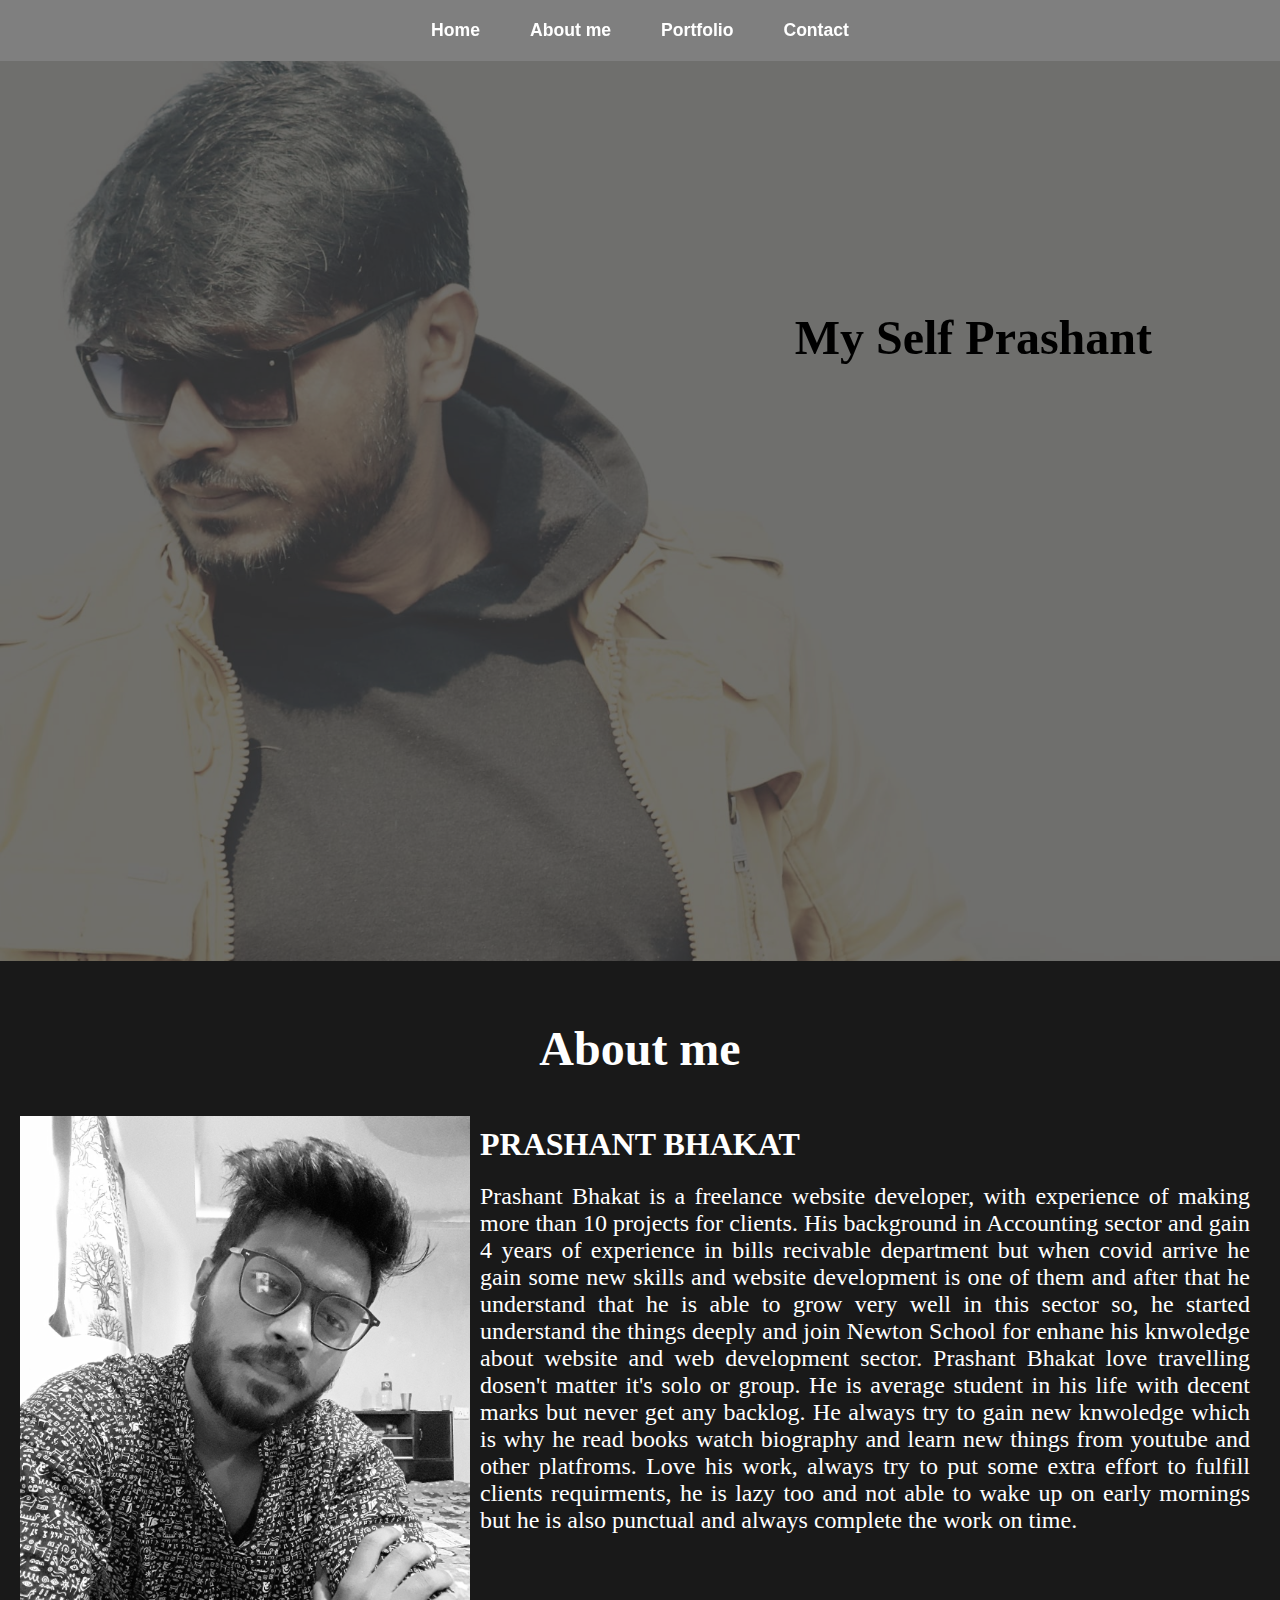
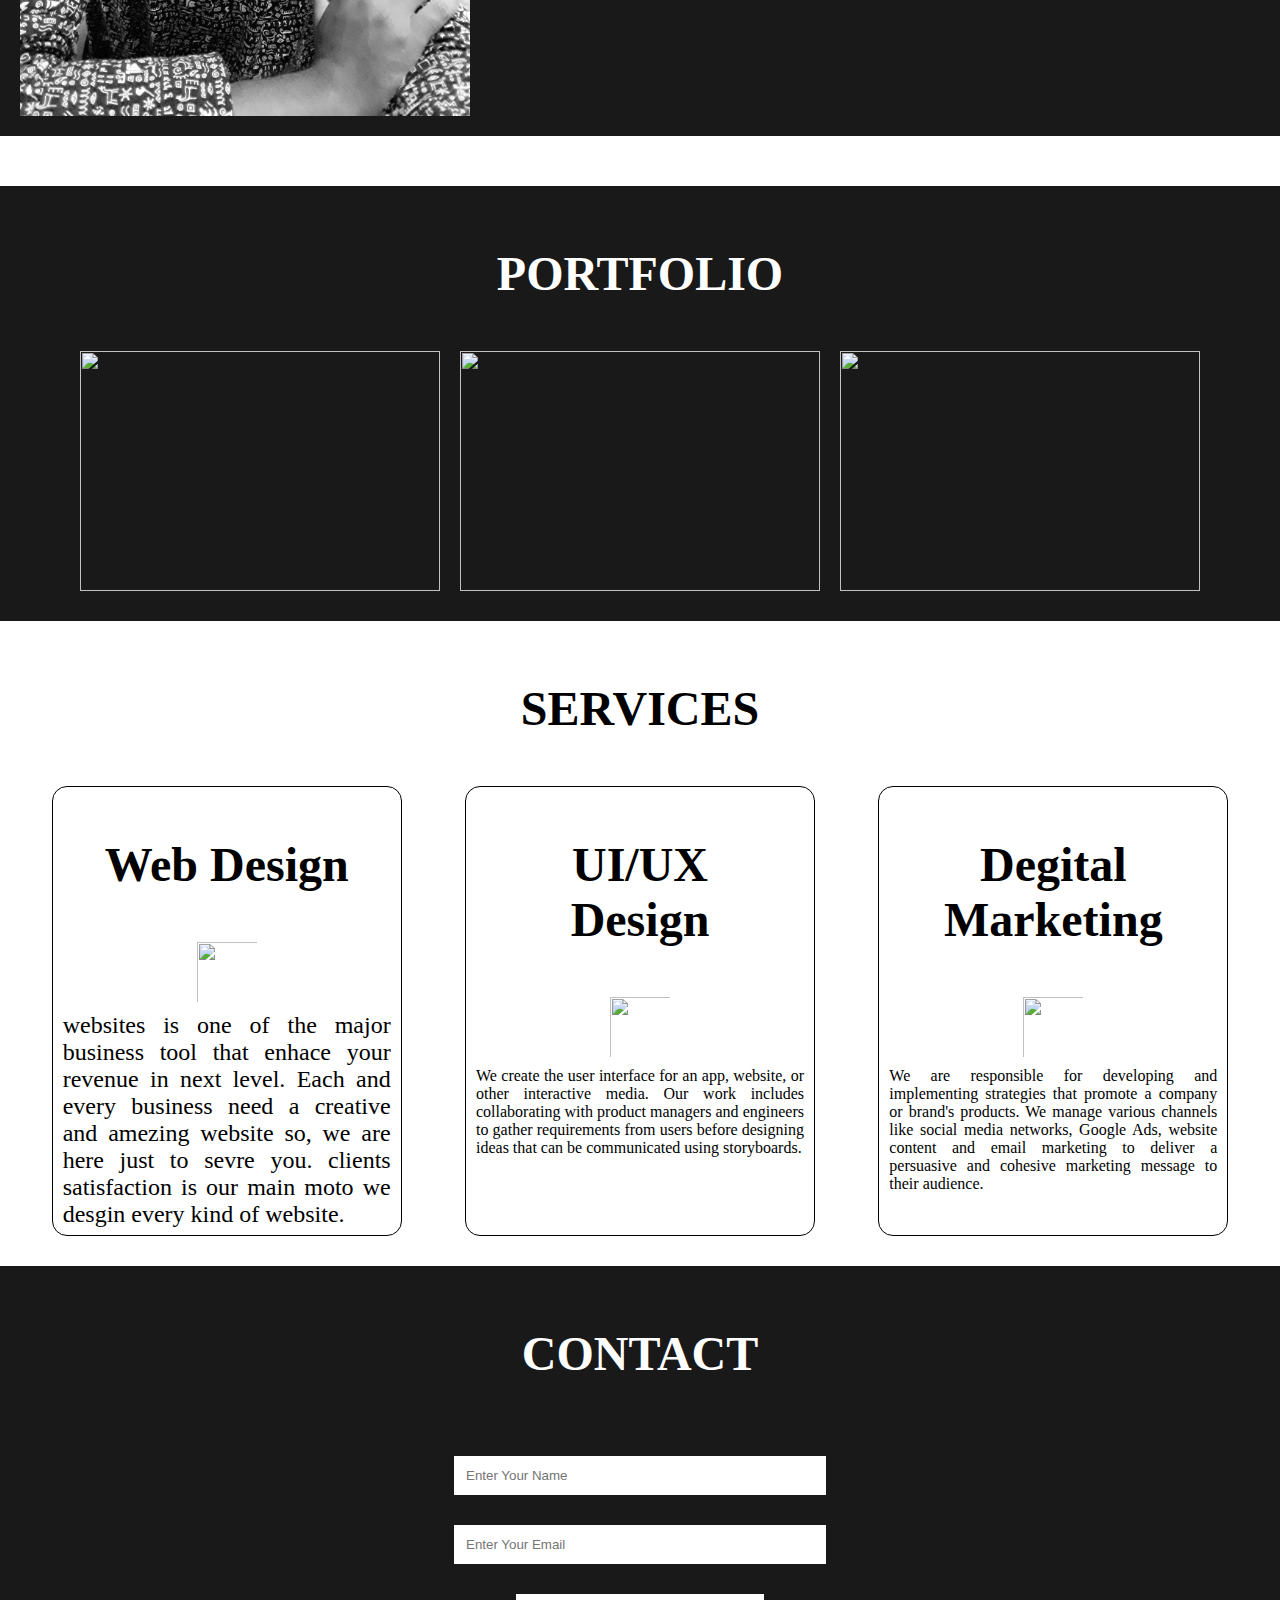
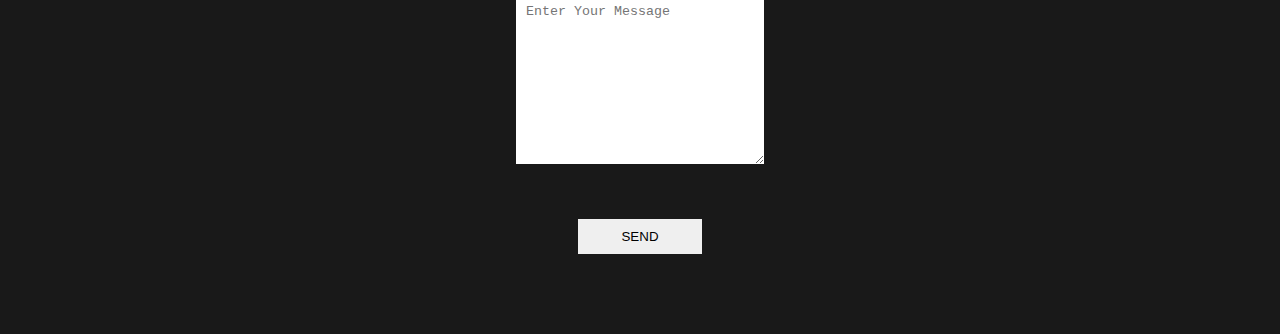
==== index.html @ 003b1701 "Add files via upload" ====
<!DOCTYPE html>
<html>
    <head>
        <meta charste="UTF-8">
        <meta name="viewport" content="width=device-width, initial scale=1.0">
        <title>Document</title>
        <link rel="stylesheet" href="style.css">
    </head>
<body>
    <nav class="navbar">
        <ul>
            <li><a href="#home">Home</a></li>
            <li><a href="#about">About me</a></li>
            <li><a href="#portfolio">Portfolio</a></li>
            <li><a href="#contact">Contact</a></li>
            
        </ul>
    </nav>

    <section id="home">
        <div class="main">
            <h1 class="heading">My Self Prashant</h1>
        
        </div>
    </section>

    <section id="about">
        <h1 class="headings">About me</h1>
        <div id="pic">
        <img src="IMG_20200417_133508008.jpg" alt="">
        <div id="intro">
            <h2>PRASHANT BHAKAT</h2>
            <p style="font-size: 1.5rem;">Prashant Bhakat is a freelance website developer, with experience
                of making more than 10 projects for clients. His background in Accounting
                sector and gain 4 years of experience in bills recivable department
                but when covid arrive he gain some new skills and website development is one of them
                and after that he understand that he is able to grow very well in this sector so,
                he started understand the things deeply and join Newton School for enhane his knwoledge
                about website and web development sector. Prashant Bhakat love travelling dosen't matter
                it's solo or group. He is average student in his life with decent marks but never get 
                any backlog. He always try to gain new knwoledge which is why he read books watch biography
                and learn new things from youtube and other platfroms.
                
                Love his work, always try to put some extra effort to fulfill clients requirments,
                he is lazy too and not able to wake up on early mornings but he is also punctual and always
                complete the work on time.
                </p>
        </div>
    </div>
    </section>

    <section id="portfolio">
        <h1 class="headings">PORTFOLIO</h1>
        <div class="gallery">
            <img src="protfolio2/a.jpg" alt="">
            <img src="protfolio2/abc.jpg" alt="">
            <img src="protfolio2/abcd.jpg" alt="">
        </div>
    </section>

    <section id="service">
        <h1 class="heading">SERVICES</h1>
        <div class="row">
            <div class="box">
            <h1 class="heading">Web Design</h1>
            <img src="Services/img1.png" alt="">
            <p style="font-size: 1.5rem;">websites is one of the major business
                tool that enhace your revenue in next 
                level. Each and every business need a 
                creative and amezing website so, we 
                are here just to sevre you.
                clients satisfaction is our main moto
                we desgin every kind of website.
            </p>
            </div>
            <div class="box">
                <h1 class="heading">UI/UX<br> Design</h1>
                <img src="Services/img2.jpg" alt="">
                <p >We create the user interface for an app, 
                    website, or other interactive media. Our work includes
                     collaborating with product managers and engineers to gather
                      requirements from users before designing ideas that can
                       be communicated using storyboards.</p>
                </div>
            <div class="box">
                    <h1 class="heading">Degital Marketing</h1>
                    <img src="Services/img3.png" alt="">
                    <p>We are responsible for developing
                         and implementing strategies that promote a company or 
                         brand's products. We manage various channels like social
                          media networks, Google Ads, website content and email 
                          marketing to deliver a persuasive and cohesive marketing 
                          message to their audience.</p>
                </div>    
        </div>
    </section>

    <section id="contact">
        <h1 class="headings">CONTACT</h1>
        <form action="" class="form">
            <input type="text" name="name" class="input" placeholder="Enter Your Name">
            <input type="email" name="email" class="input" placeholder="Enter Your Email">
            <textarea name="msg" id="msg" cols="30" rows="10" placeholder="Enter Your Message"></textarea>
            <input type="submit" value="SEND" id="send">
        </form>
    </section>
</body>    
</html>
---- style.css ----
*{
    margin:0;
    padding: 0;
    box-sizing: border-box;
}
/*navbar*/
.navbar{
    display: flex;
    justify-content: center;
     align-items: center;
     background-color: rgba(0, 0, 0, 0.5);
     position: sticky;
     top:0;
}
.navbar ul{
    display:flex;
    list-style:none;
    margin: 20px 0px;
}
.navbar ul li{
    font-family: Arial, Helvetica, sans-serif;
    font-size: 1.1rem;
    font-weight:bold;
}
.navbar ul li a{
    text-decoration: none;
    color: white;
    padding: 8px 25px;
    transition: all .5s ease;
}
.navbar ul li a:hover{
    background-color: white;
    color: black;
    box-shadow: 0 0 10px white;
} 

/* Home */
#home{
    display: flex;
    flex-direction: column;
    background-color: rgba(0, 0, 0, 0.5);
    height: 900px;
    justify-content: top;
    align-items: center;
    color: white;

}
#home::before{
    content: "";
    position: center;
    top: 0;
    right: 0;
    background: url(IMG_20220112_152233_440.jpg) no-repeat center center/cover;
    height: 150%;
    width: 100%;
    z-index: -1;
    opacity: .8;
}
.main{
    display: flex;
    flex-direction: column;
    /*border: 1px solid white;*/
    align-items: center;
    position: absolute;
    top: 30%;
    right: 10%;
}
.heading{
    font-family: century;
    font-size: 3rem;
    color: black;
    text-align: center;
    margin: 40px 0px;
}
.btn{
    padding: 10px 35px;
    background-color:darkgreen;
    box-shadow: 0 0 10px black ;
}
.btn:hover{
    cursor: pointer;
    background-color: cornflowerblue;
    color: white;
    box-shadow: 0 0 5px black, 0 0 10px black, 0 0 15px black;
    font-weight: bold;
}
/*Aboout*/
#about{
    display: flex;
    flex-direction: column;
    box-sizing: border-box;
    background-color: rgba(0, 0, 0, 0.9);
    color: white;
    padding: 20px;
    margin-bottom: 50px;
}
#pic{
    display: flex;
}
#pic img{
    height: 600px;
    width: 600px;
}
#intro{
    display: flex;
    flex-direction: column;
    text-align: justify;
    padding: 10px;
}
#intro h2{
    font-size: 2rem;
    margin-bottom: 20px;
}

/* protfolio */
#portfolio{
    display: flex;
    flex-direction: column;
    background-color: rgba(0, 0, 0, 0.9);
    color: white;
    align-items: center;
    padding: 20px;
}

.headings{
    font-family: century;
    font-size: 3rem;
    color: white;
    text-align: center;
    margin: 40px 0px;
}

.gallery{
    display: flex;
    flex-wrap: wrap;
    justify-content: space-around;
    box-sizing: border-box;
}
.gallery img{
    width: 360px;
    height: 240px;
    margin: 10px;
}
/*services*/
#service{
    display: flex;
    flex-direction: column;
    padding: 20px;
}
.row{
    display: flex;
    justify-content: space-around;
    flex-wrap: wrap;
    box-sizing: border-box;
    
}
.box{
    display: flex;
    flex-direction: column;
    width: 350px;
    height: 450px;
    border: 1px solid black;
    margin: 10px;
    align-items: center;
    text-align: justify;
    padding: 10px;
    border-radius: 15px;
    background: linear-gradient(to top, rgb(255,45,45) 50%, white 50%);
    background-size: 100% 200%;
    transition: all .8s;
}
.box:hover{
    background-position: left bottom;
    color: white;
    border: none;
    box-shadow: 0 0 20px rgb(255,45,45) ;
}

.box img{
    width: 80px;
    height: 80px;
    background-color: white;
    padding: 10px;
}

/*Conatct Section*/
#contact{
    display: flex;
    flex-direction: column;
    box-sizing: border-box;
    background-color: rgba(0, 0, 0, 0.9);
    color: white;
    padding: 20px;
}

.form{
    display: flex;
    flex-direction: column;
    box-sizing: border-box;
    align-items: center;
    margin: 20px 0px;    
}

.input{
    padding: 12px;
    margin: 15px;
    width: 30%;
    border: none;
    outline: none;
}

#msg{
    width: 20%;
    padding: 10px;
    margin: 15px;
    border: none;
    outline: none;
}

#send{
    padding: 10px;
    width: 10%;
    margin: 40px;
    border: none;
    outline: none
}

#send:hover{
    cursor: pointer;
    box-shadow: 0 0 10px white;
}
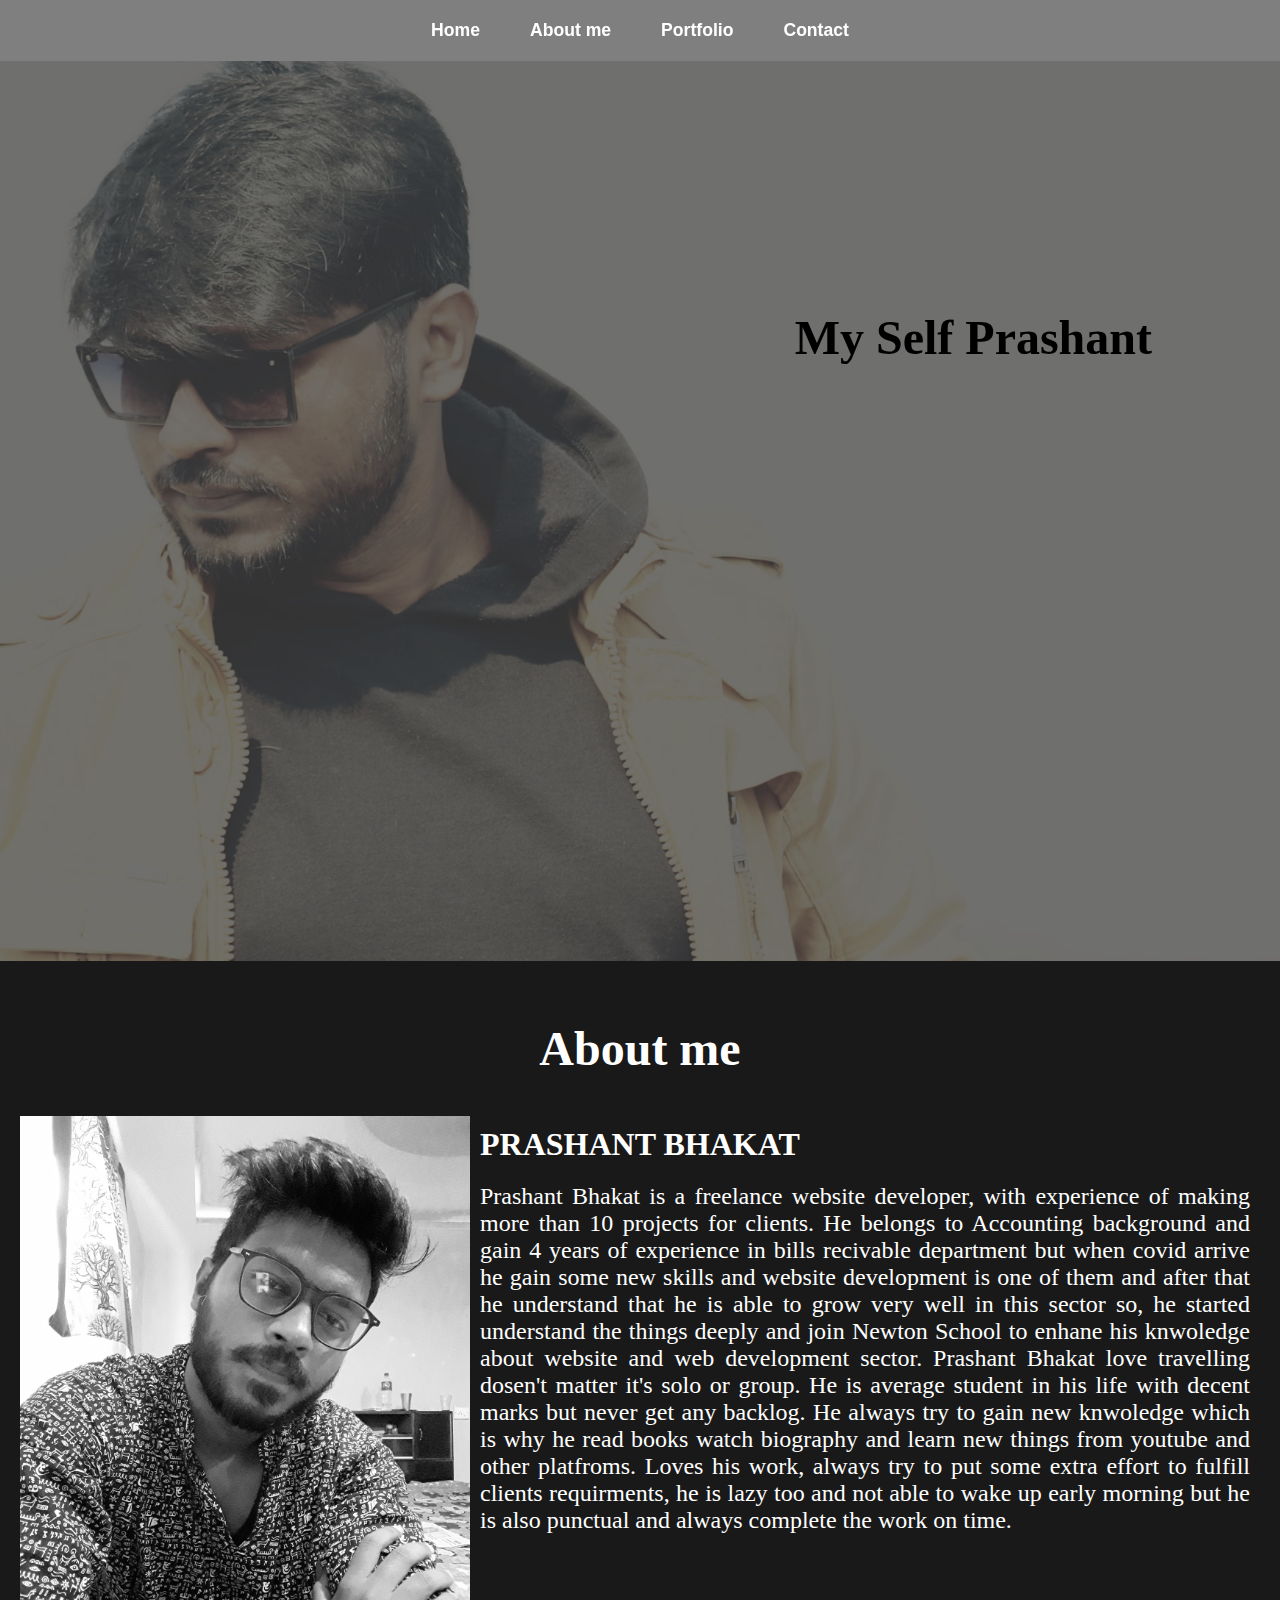
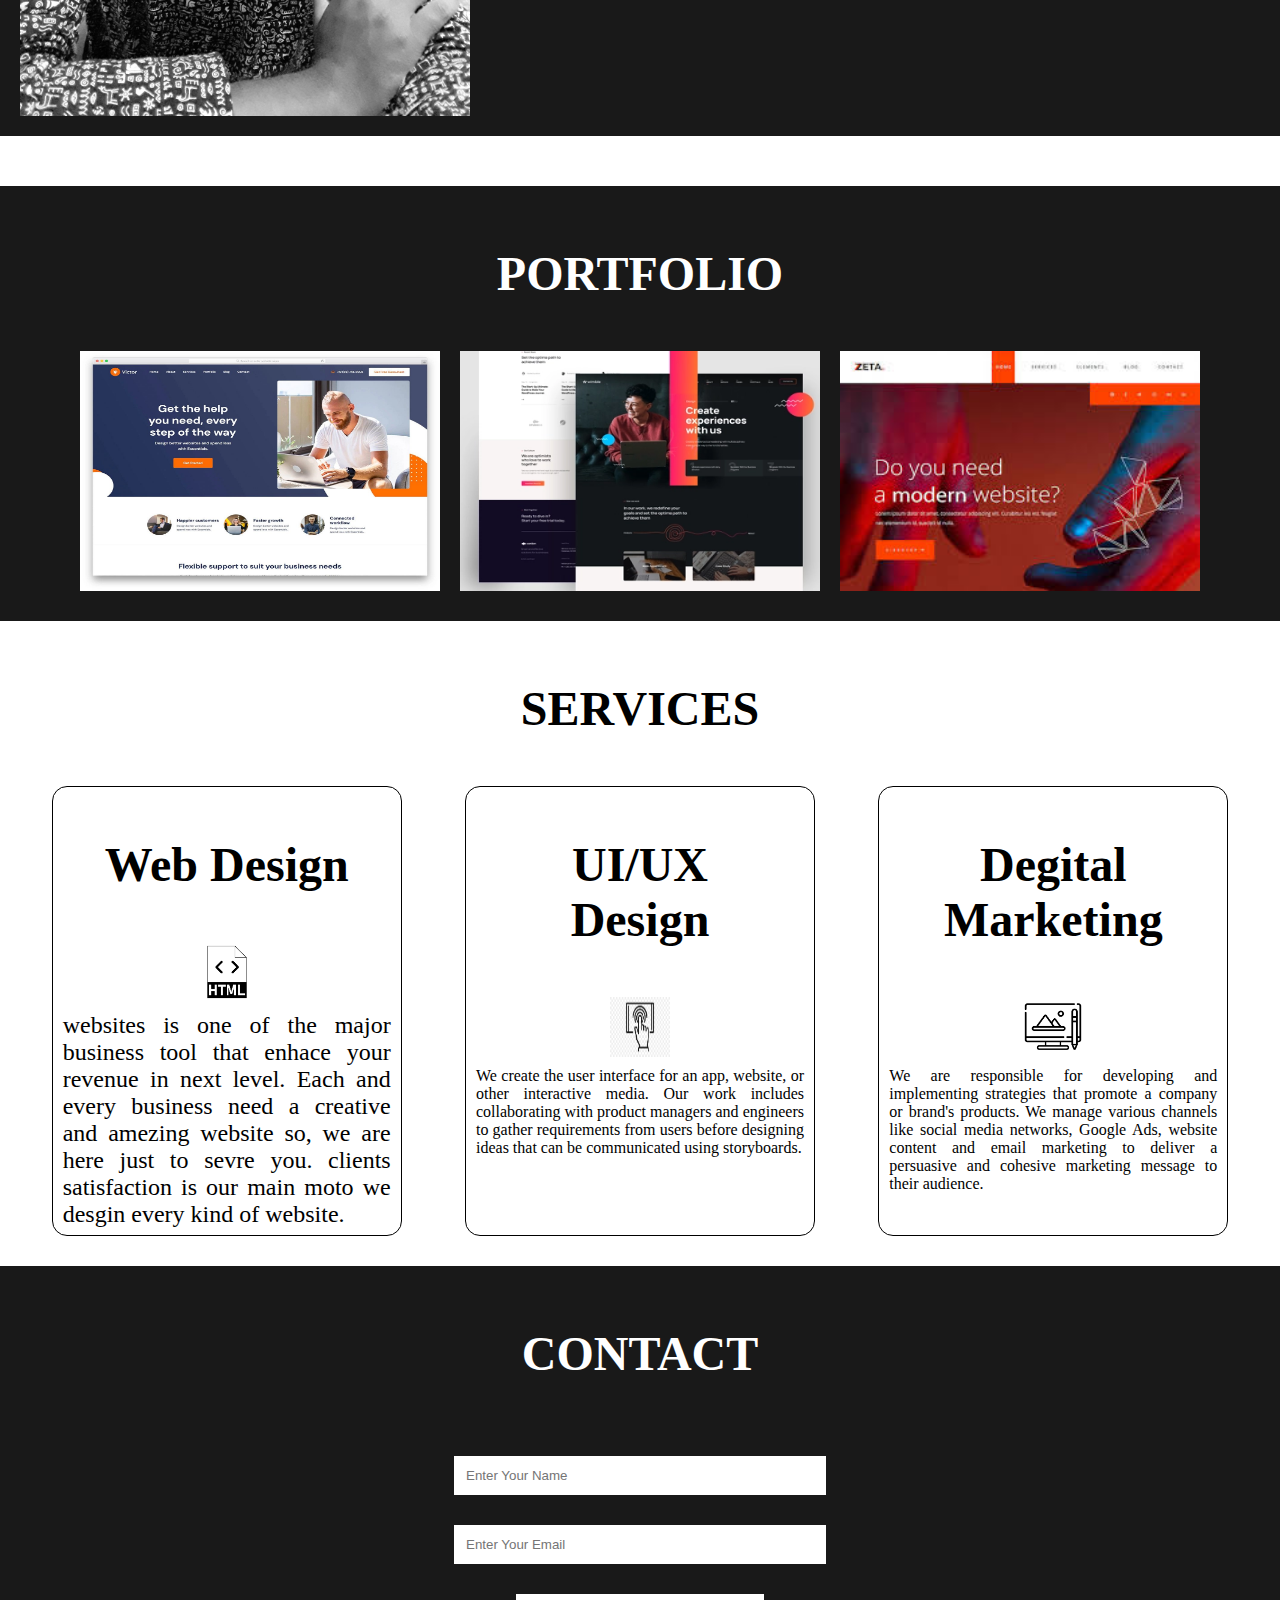
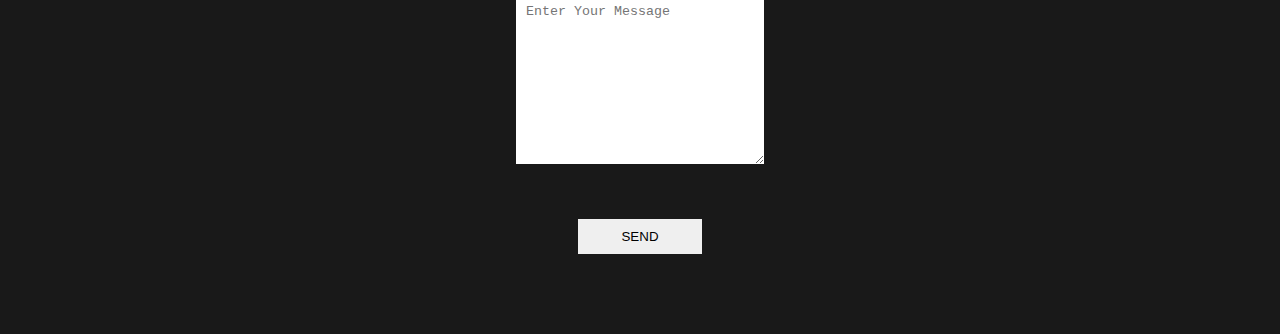
==== commit c0bc0bc3: "Add files via upload" ====
--- a/index.html
+++ b/index.html
@@ -31,18 +31,18 @@
         <div id="intro">
             <h2>PRASHANT BHAKAT</h2>
             <p style="font-size: 1.5rem;">Prashant Bhakat is a freelance website developer, with experience
-                of making more than 10 projects for clients. His background in Accounting
-                sector and gain 4 years of experience in bills recivable department
+                of making more than 10 projects for clients. He belongs to Accounting
+                background and gain 4 years of experience in bills recivable department
                 but when covid arrive he gain some new skills and website development is one of them
                 and after that he understand that he is able to grow very well in this sector so,
-                he started understand the things deeply and join Newton School for enhane his knwoledge
+                he started understand the things deeply and join Newton School to enhane his knwoledge
                 about website and web development sector. Prashant Bhakat love travelling dosen't matter
                 it's solo or group. He is average student in his life with decent marks but never get 
                 any backlog. He always try to gain new knwoledge which is why he read books watch biography
                 and learn new things from youtube and other platfroms.
                 
-                Love his work, always try to put some extra effort to fulfill clients requirments,
-                he is lazy too and not able to wake up on early mornings but he is also punctual and always
+                Loves his work, always try to put some extra effort to fulfill clients requirments,
+                he is lazy too and not able to wake up early morning but he is also punctual and always
                 complete the work on time.
                 </p>
         </div>
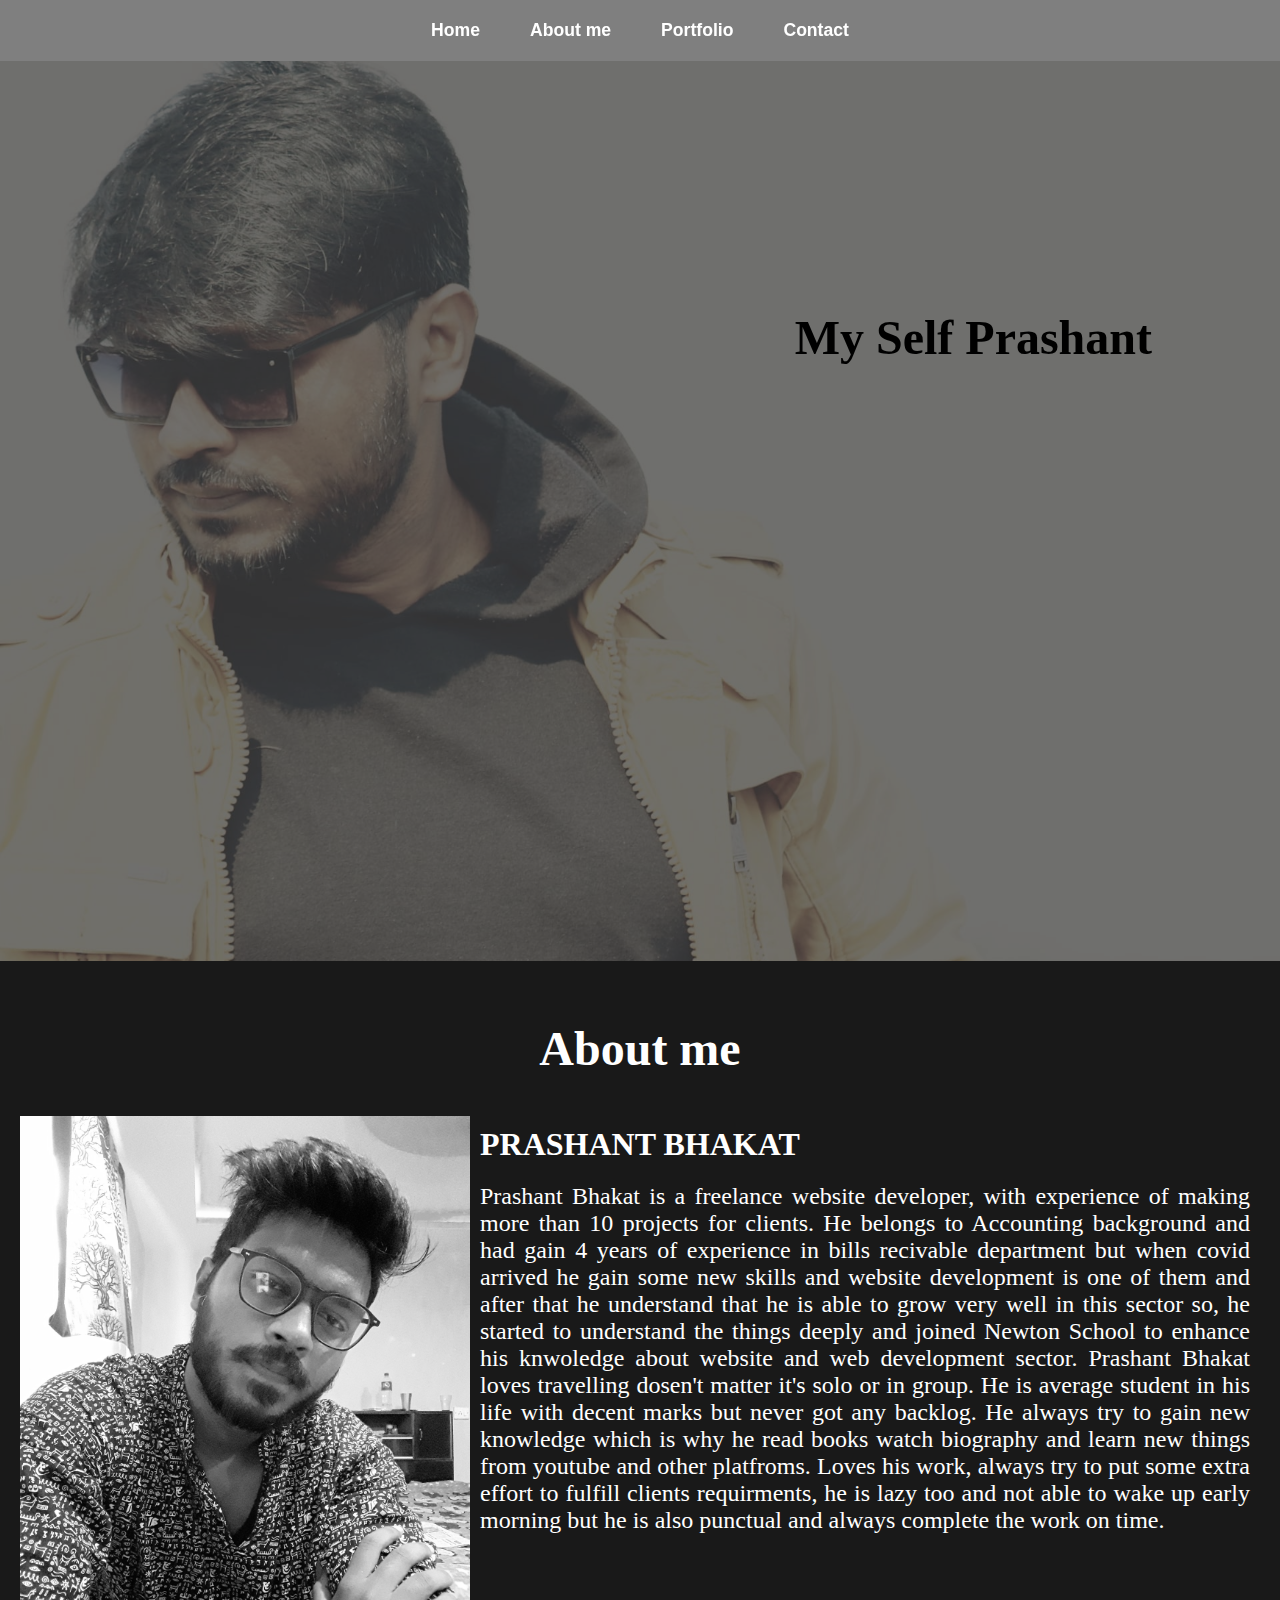
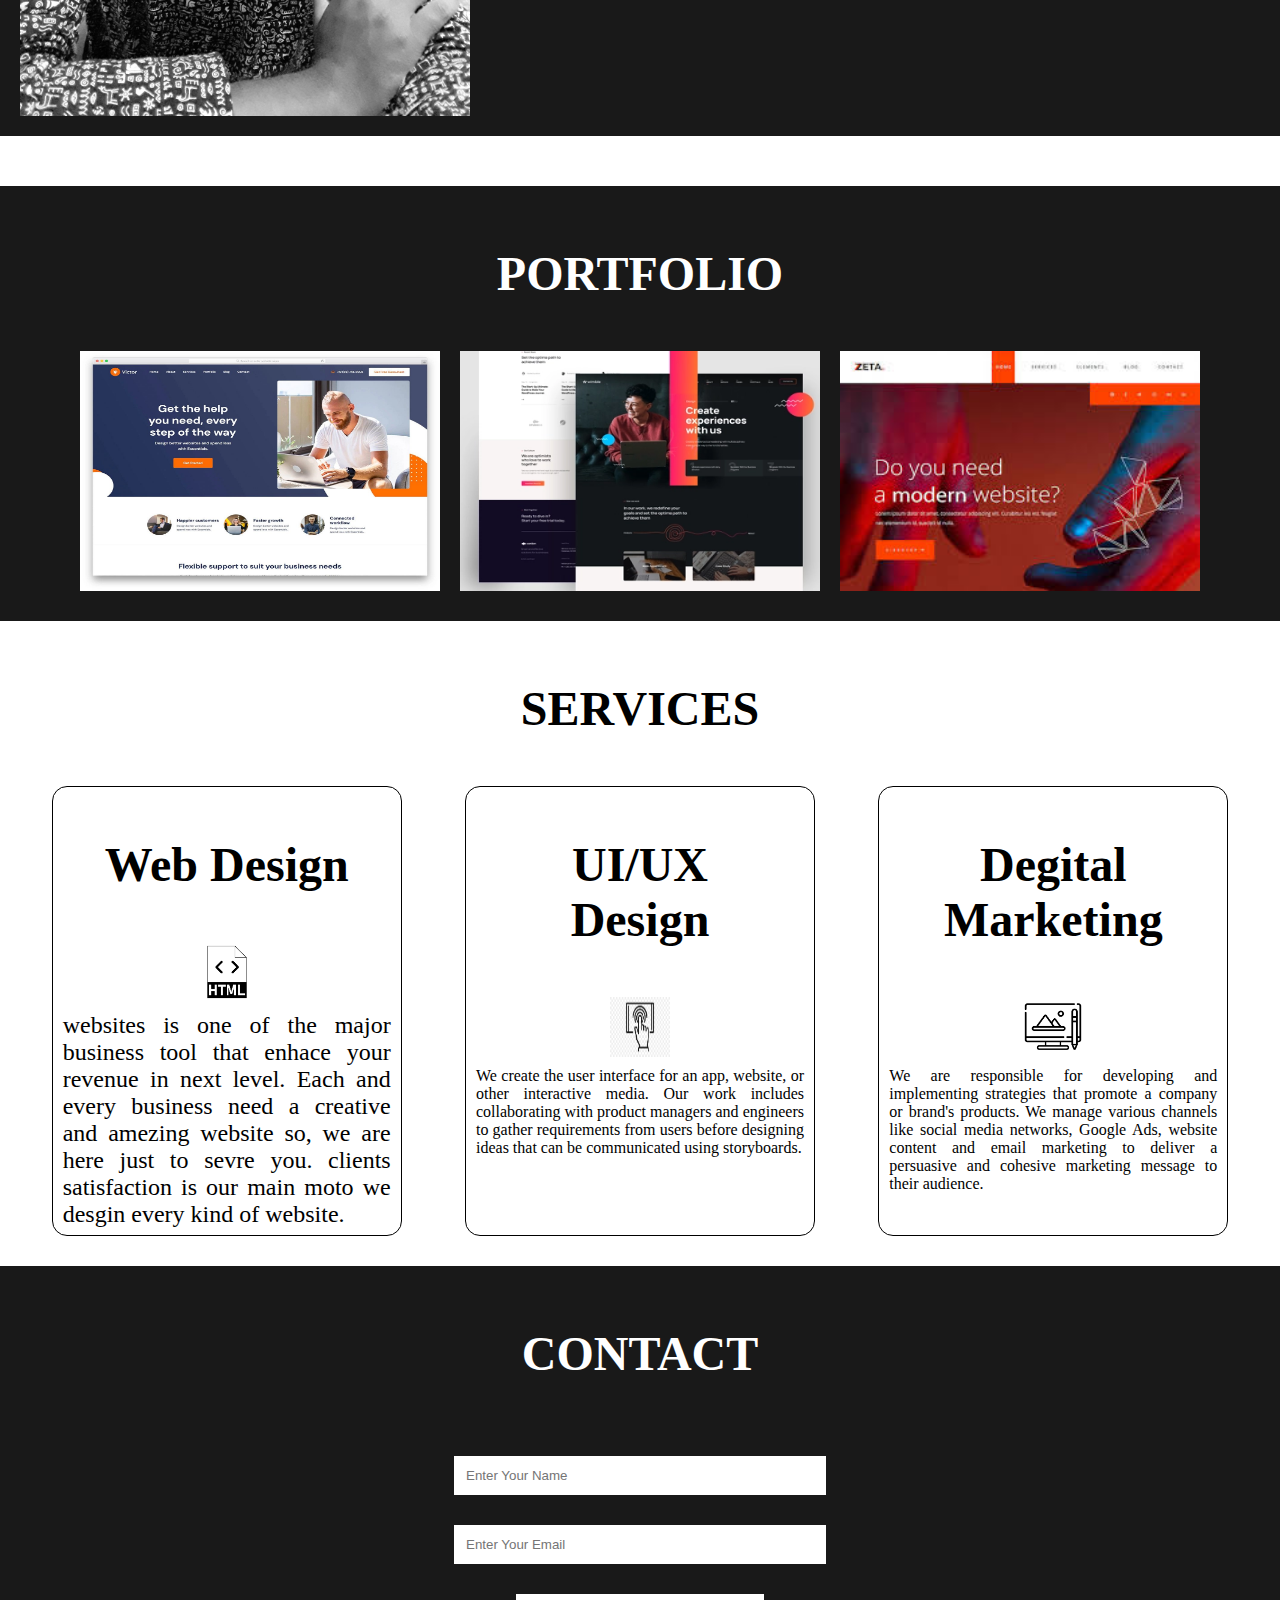
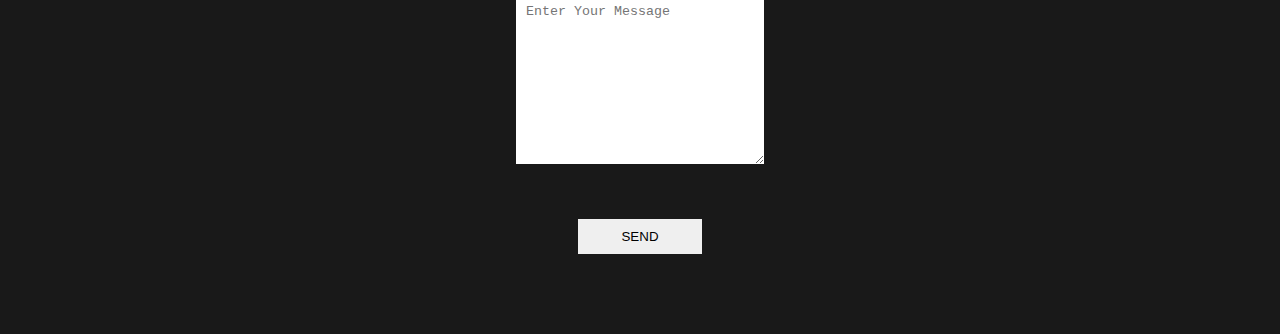
==== commit bb81c3fc: "Add files via upload" ====
--- a/index.html
+++ b/index.html
@@ -32,13 +32,13 @@
             <h2>PRASHANT BHAKAT</h2>
             <p style="font-size: 1.5rem;">Prashant Bhakat is a freelance website developer, with experience
                 of making more than 10 projects for clients. He belongs to Accounting
-                background and gain 4 years of experience in bills recivable department
-                but when covid arrive he gain some new skills and website development is one of them
+                background and had gain 4 years of experience in bills recivable department
+                but when covid arrived he gain some new skills and website development is one of them
                 and after that he understand that he is able to grow very well in this sector so,
-                he started understand the things deeply and join Newton School to enhane his knwoledge
-                about website and web development sector. Prashant Bhakat love travelling dosen't matter
-                it's solo or group. He is average student in his life with decent marks but never get 
-                any backlog. He always try to gain new knwoledge which is why he read books watch biography
+                he started to understand the things deeply and joined Newton School to enhance his knwoledge
+                about website and web development sector. Prashant Bhakat loves travelling dosen't matter
+                it's solo or in group. He is average student in his life with decent marks but never got 
+                any backlog. He always try to gain new knowledge which is why he read books watch biography
                 and learn new things from youtube and other platfroms.
                 
                 Loves his work, always try to put some extra effort to fulfill clients requirments,
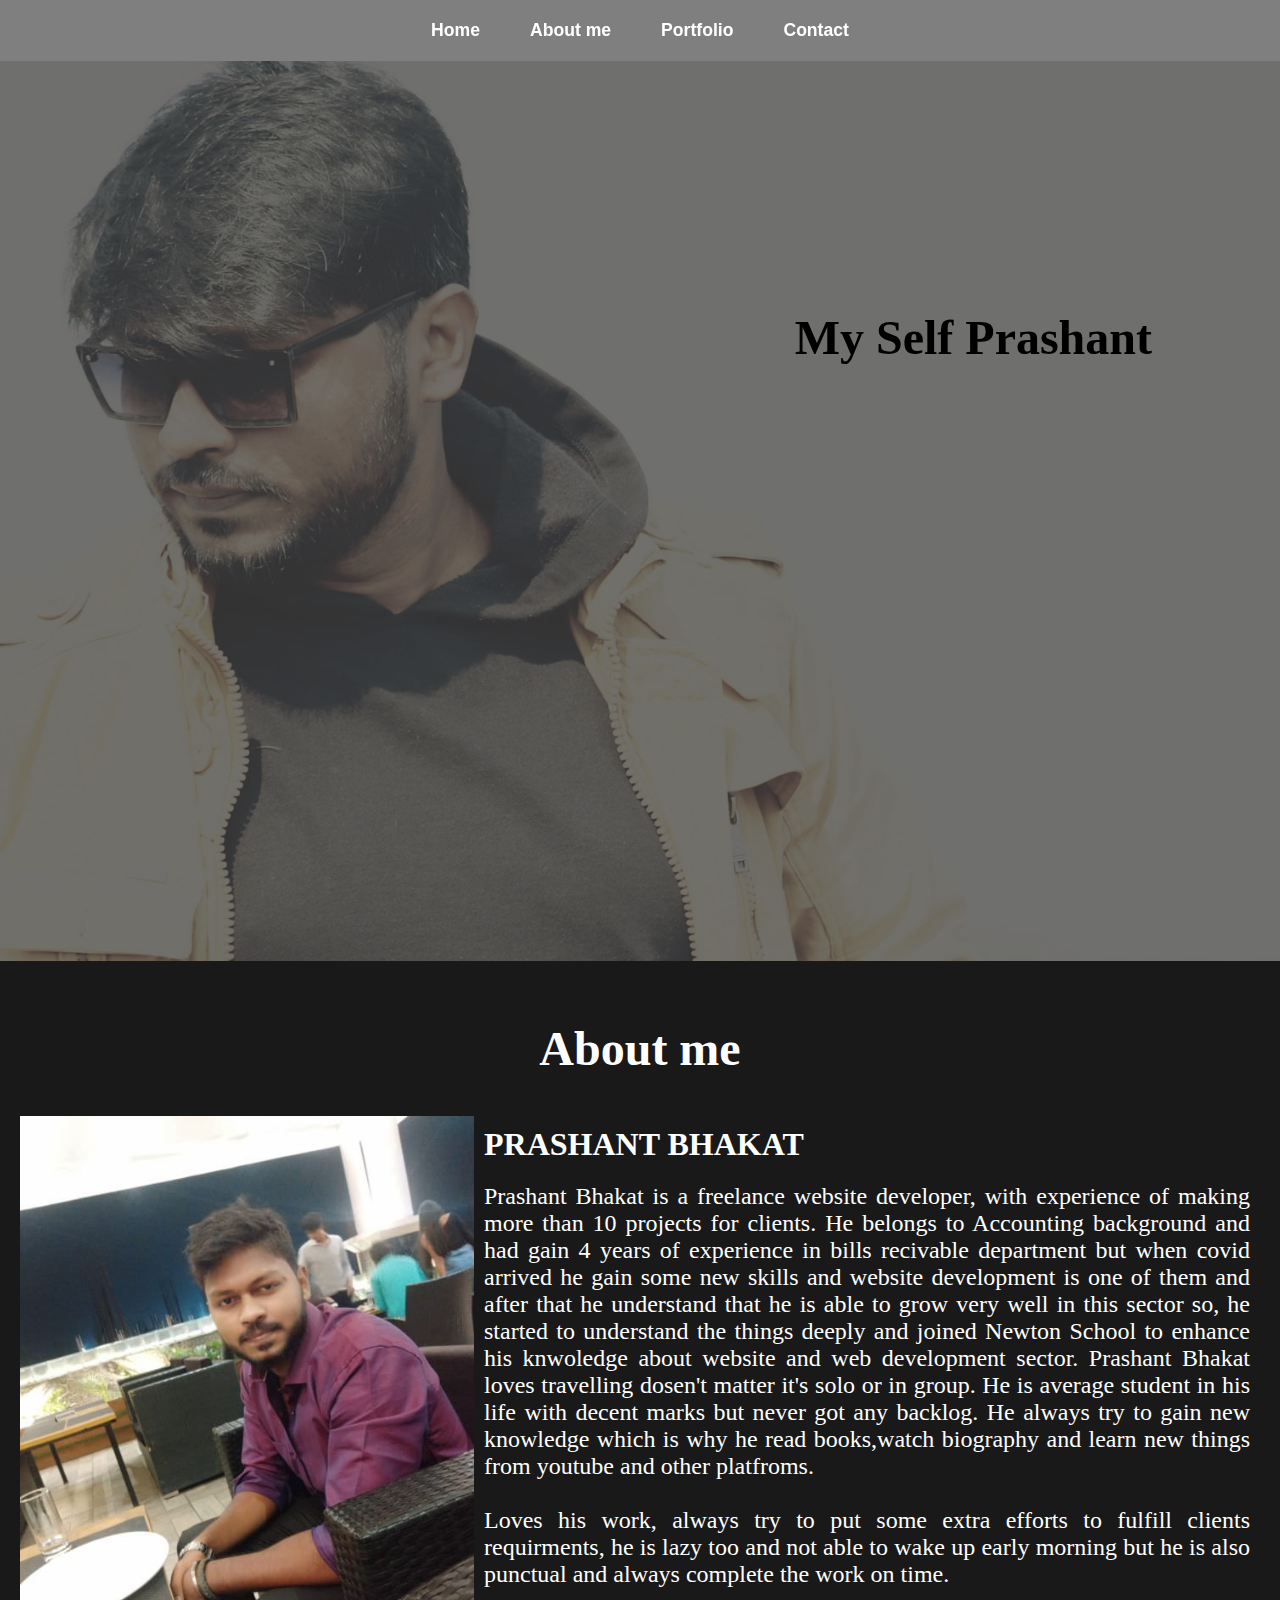
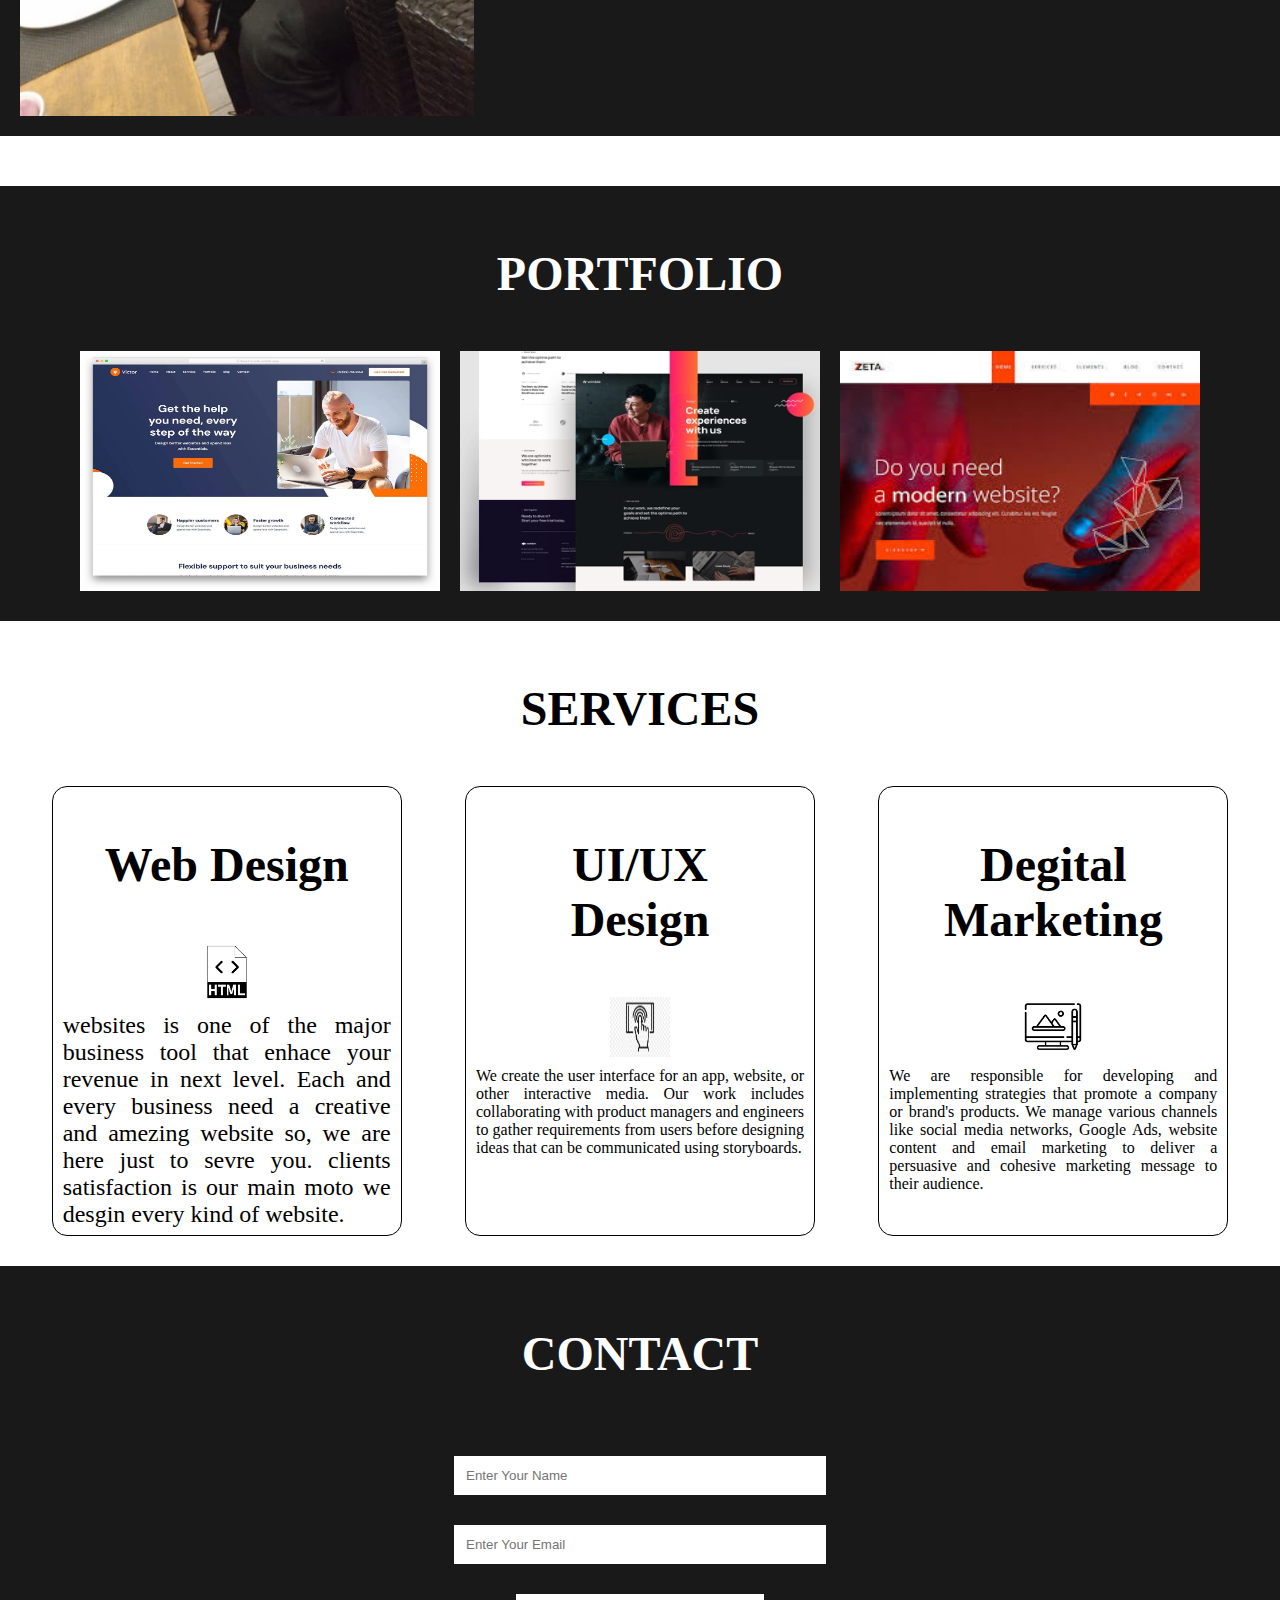
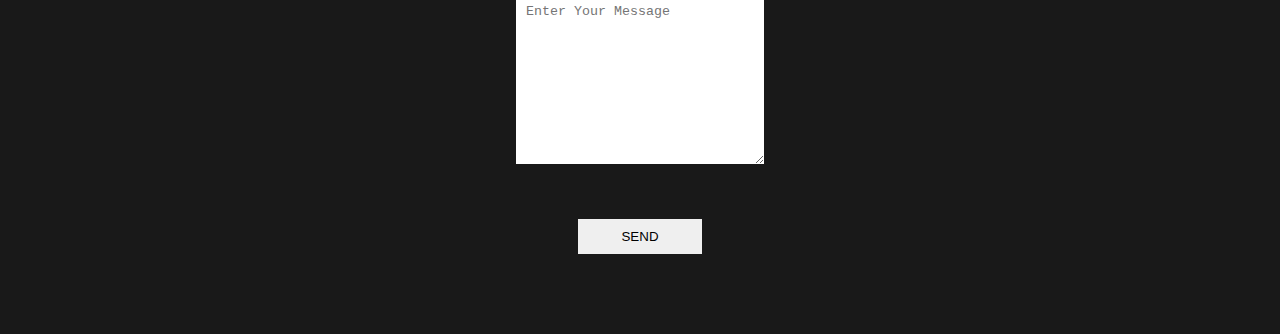
==== commit f14d2d76: "Add files via upload" ====
--- a/index.html
+++ b/index.html
@@ -27,7 +27,7 @@
     <section id="about">
         <h1 class="headings">About me</h1>
         <div id="pic">
-        <img src="IMG_20200417_133508008.jpg" alt="">
+        <img src="img2411.jpeg" alt="">
         <div id="intro">
             <h2>PRASHANT BHAKAT</h2>
             <p style="font-size: 1.5rem;">Prashant Bhakat is a freelance website developer, with experience
@@ -38,10 +38,11 @@
                 he started to understand the things deeply and joined Newton School to enhance his knwoledge
                 about website and web development sector. Prashant Bhakat loves travelling dosen't matter
                 it's solo or in group. He is average student in his life with decent marks but never got 
-                any backlog. He always try to gain new knowledge which is why he read books watch biography
+                any backlog. He always try to gain new knowledge which is why he read books,watch biography
                 and learn new things from youtube and other platfroms.
-                
-                Loves his work, always try to put some extra effort to fulfill clients requirments,
+                <br>
+                <br>
+                Loves his work, always try to put some extra efforts to fulfill clients requirments,
                 he is lazy too and not able to wake up early morning but he is also punctual and always
                 complete the work on time.
                 </p>
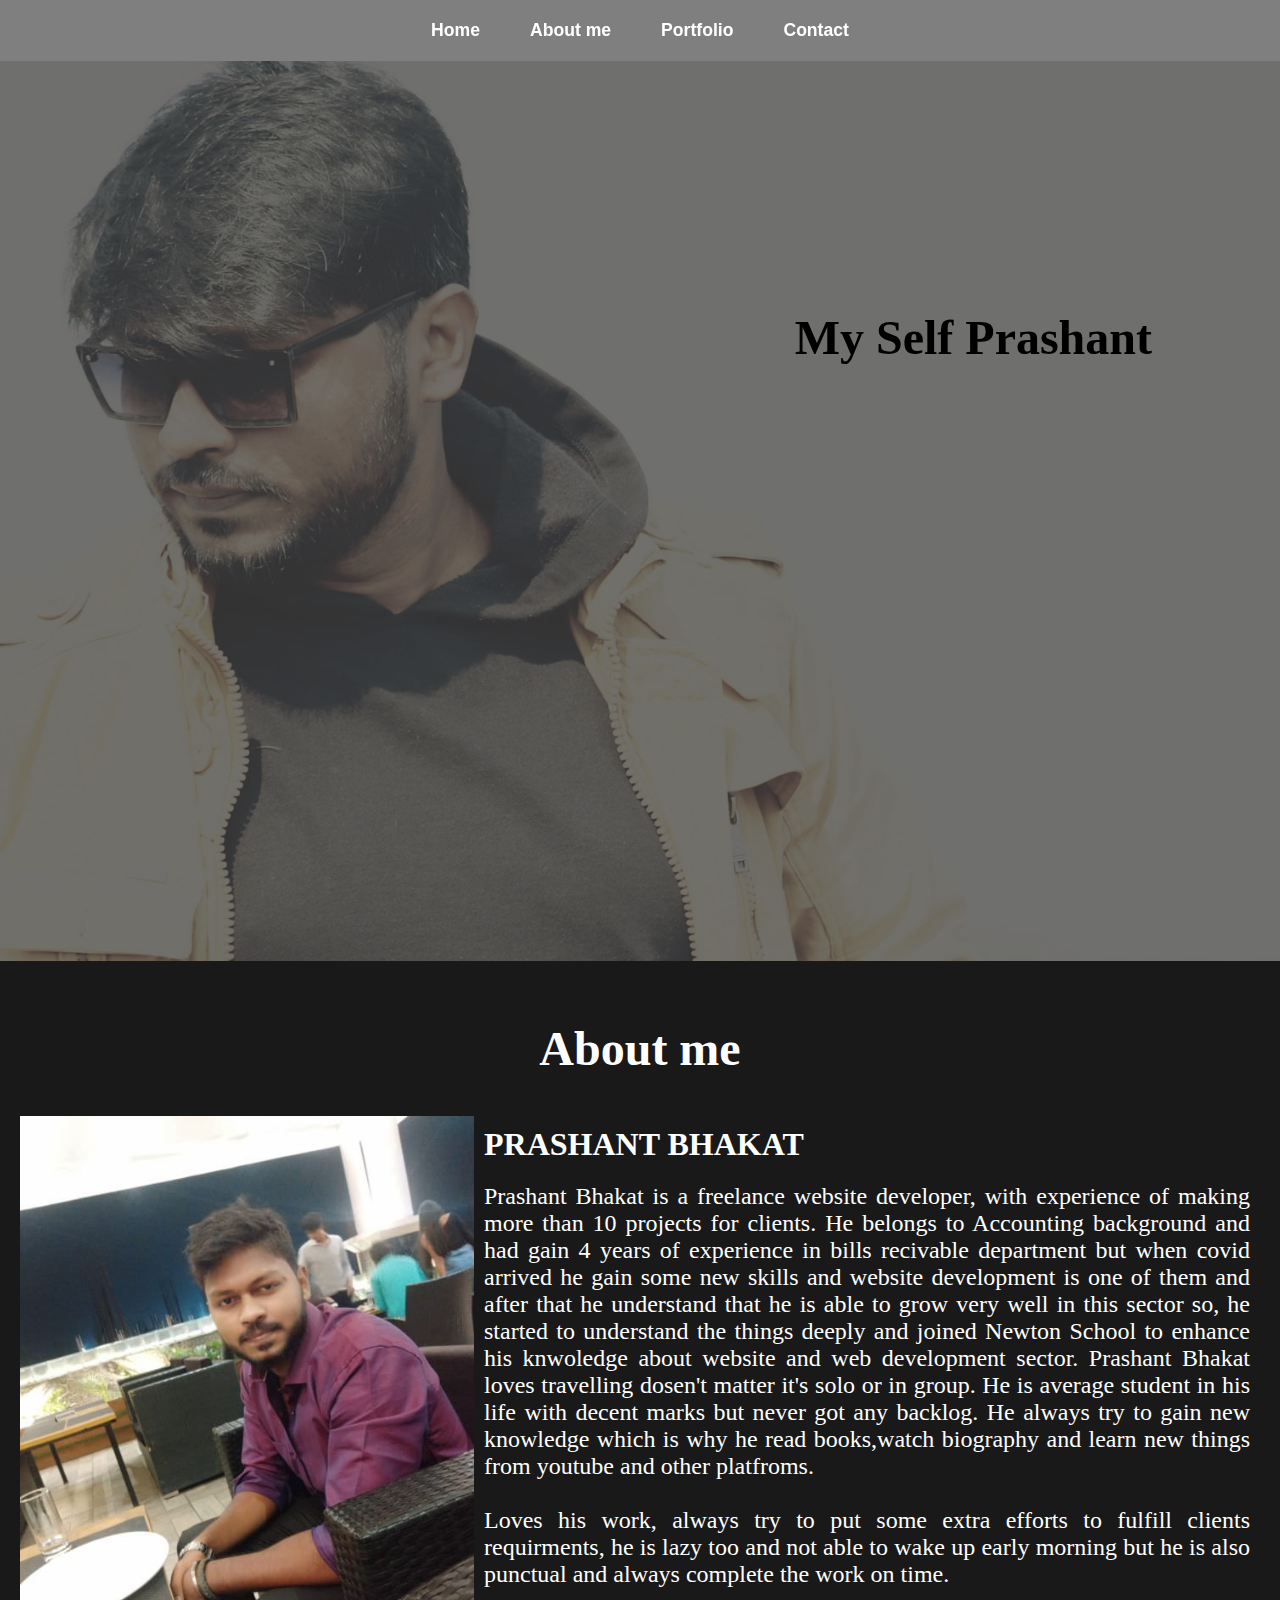
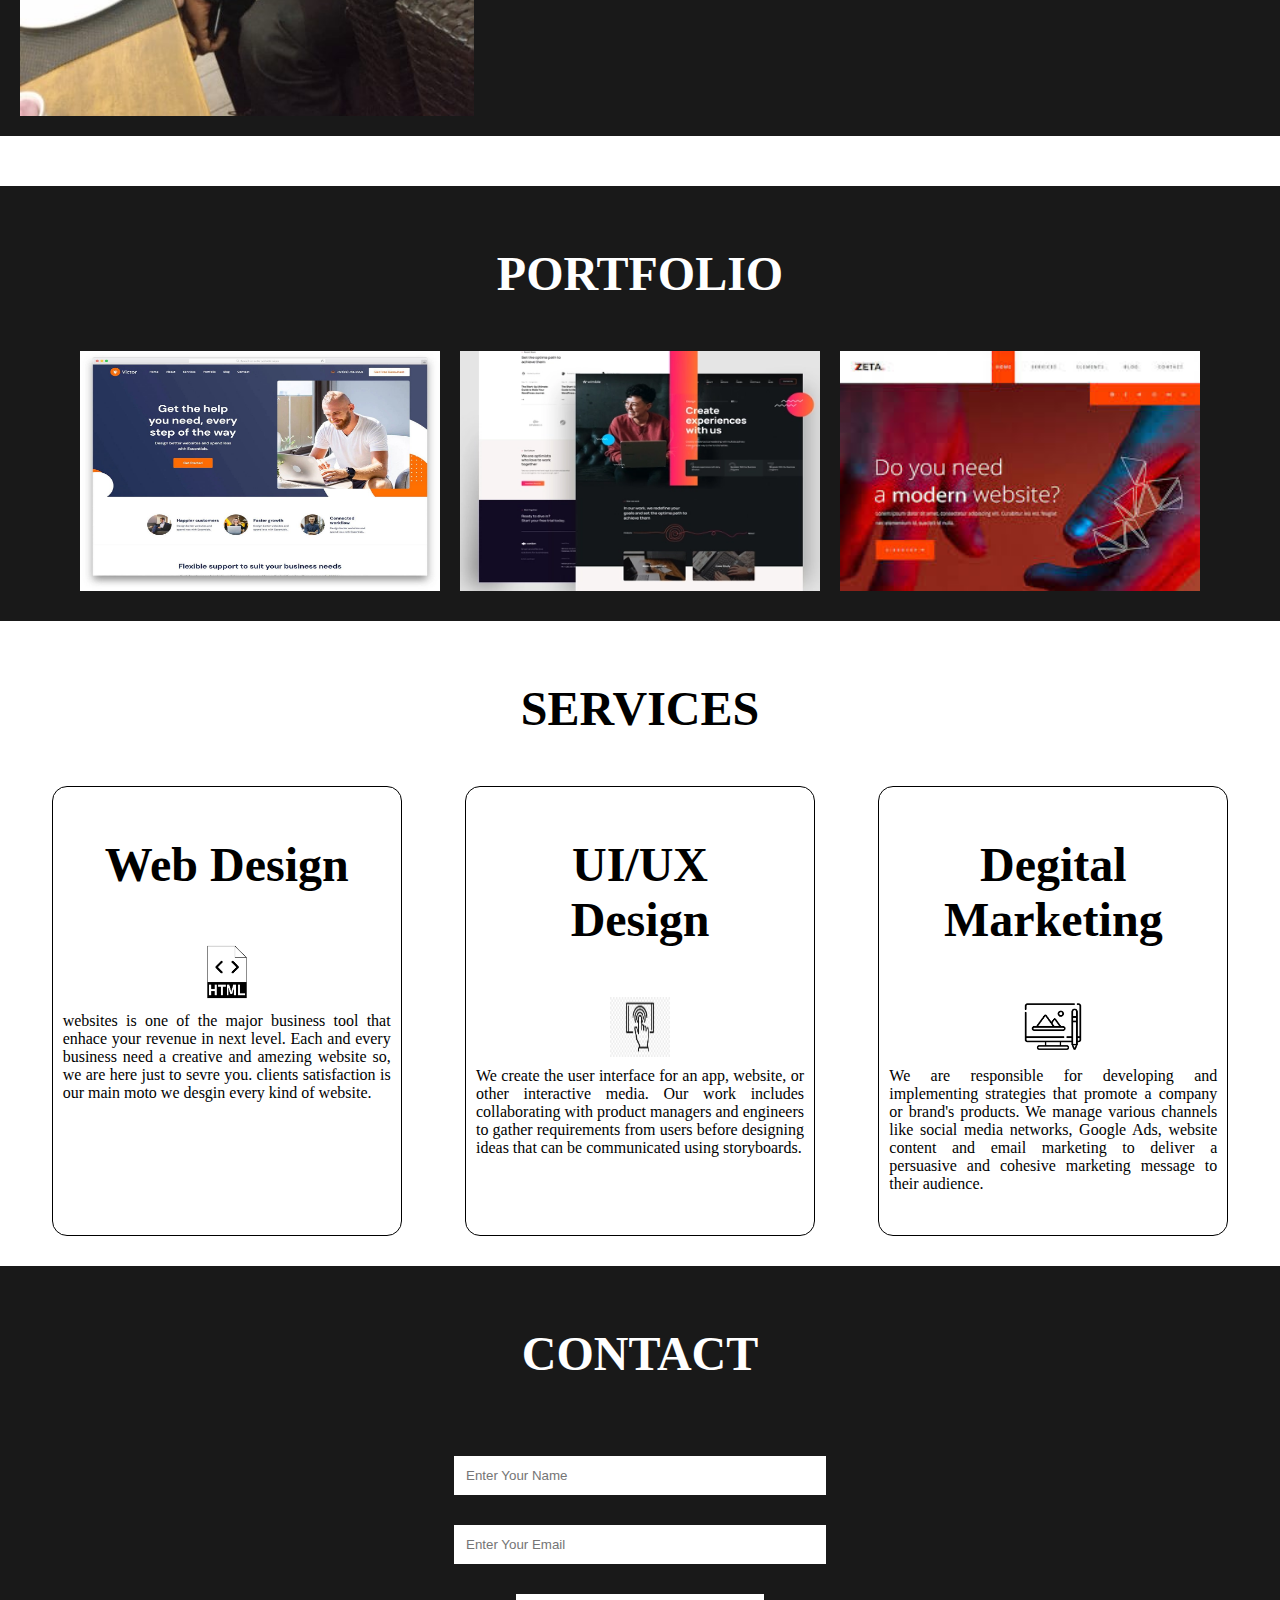
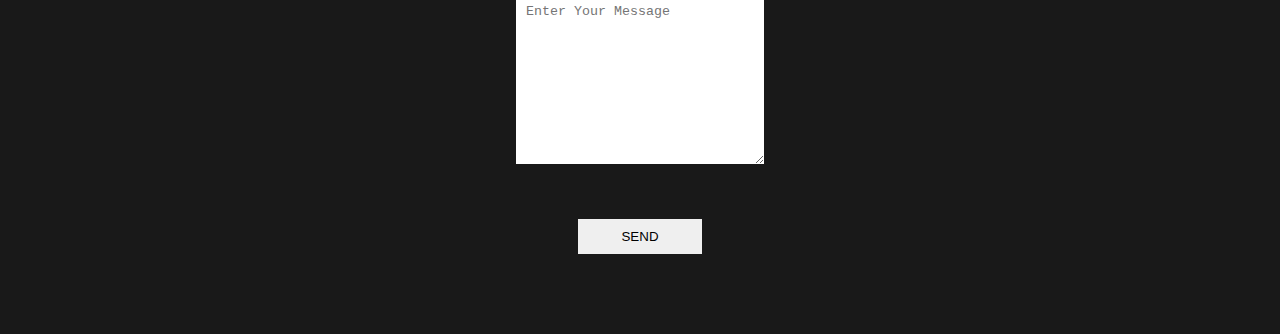
==== commit 913af232: "Add files via upload" ====
--- a/index.html
+++ b/index.html
@@ -3,7 +3,7 @@
     <head>
         <meta charste="UTF-8">
         <meta name="viewport" content="width=device-width, initial scale=1.0">
-        <title>Document</title>
+        <title>Portfolio</title>
         <link rel="stylesheet" href="style.css">
     </head>
 <body>
@@ -65,7 +65,7 @@
             <div class="box">
             <h1 class="heading">Web Design</h1>
             <img src="Services/img1.png" alt="">
-            <p style="font-size: 1.5rem;">websites is one of the major business
+            <p>websites is one of the major business
                 tool that enhace your revenue in next 
                 level. Each and every business need a 
                 creative and amezing website so, we 
@@ -77,7 +77,7 @@
             <div class="box">
                 <h1 class="heading">UI/UX<br> Design</h1>
                 <img src="Services/img2.jpg" alt="">
-                <p >We create the user interface for an app, 
+                <p>We create the user interface for an app, 
                     website, or other interactive media. Our work includes
                      collaborating with product managers and engineers to gather
                       requirements from users before designing ideas that can
